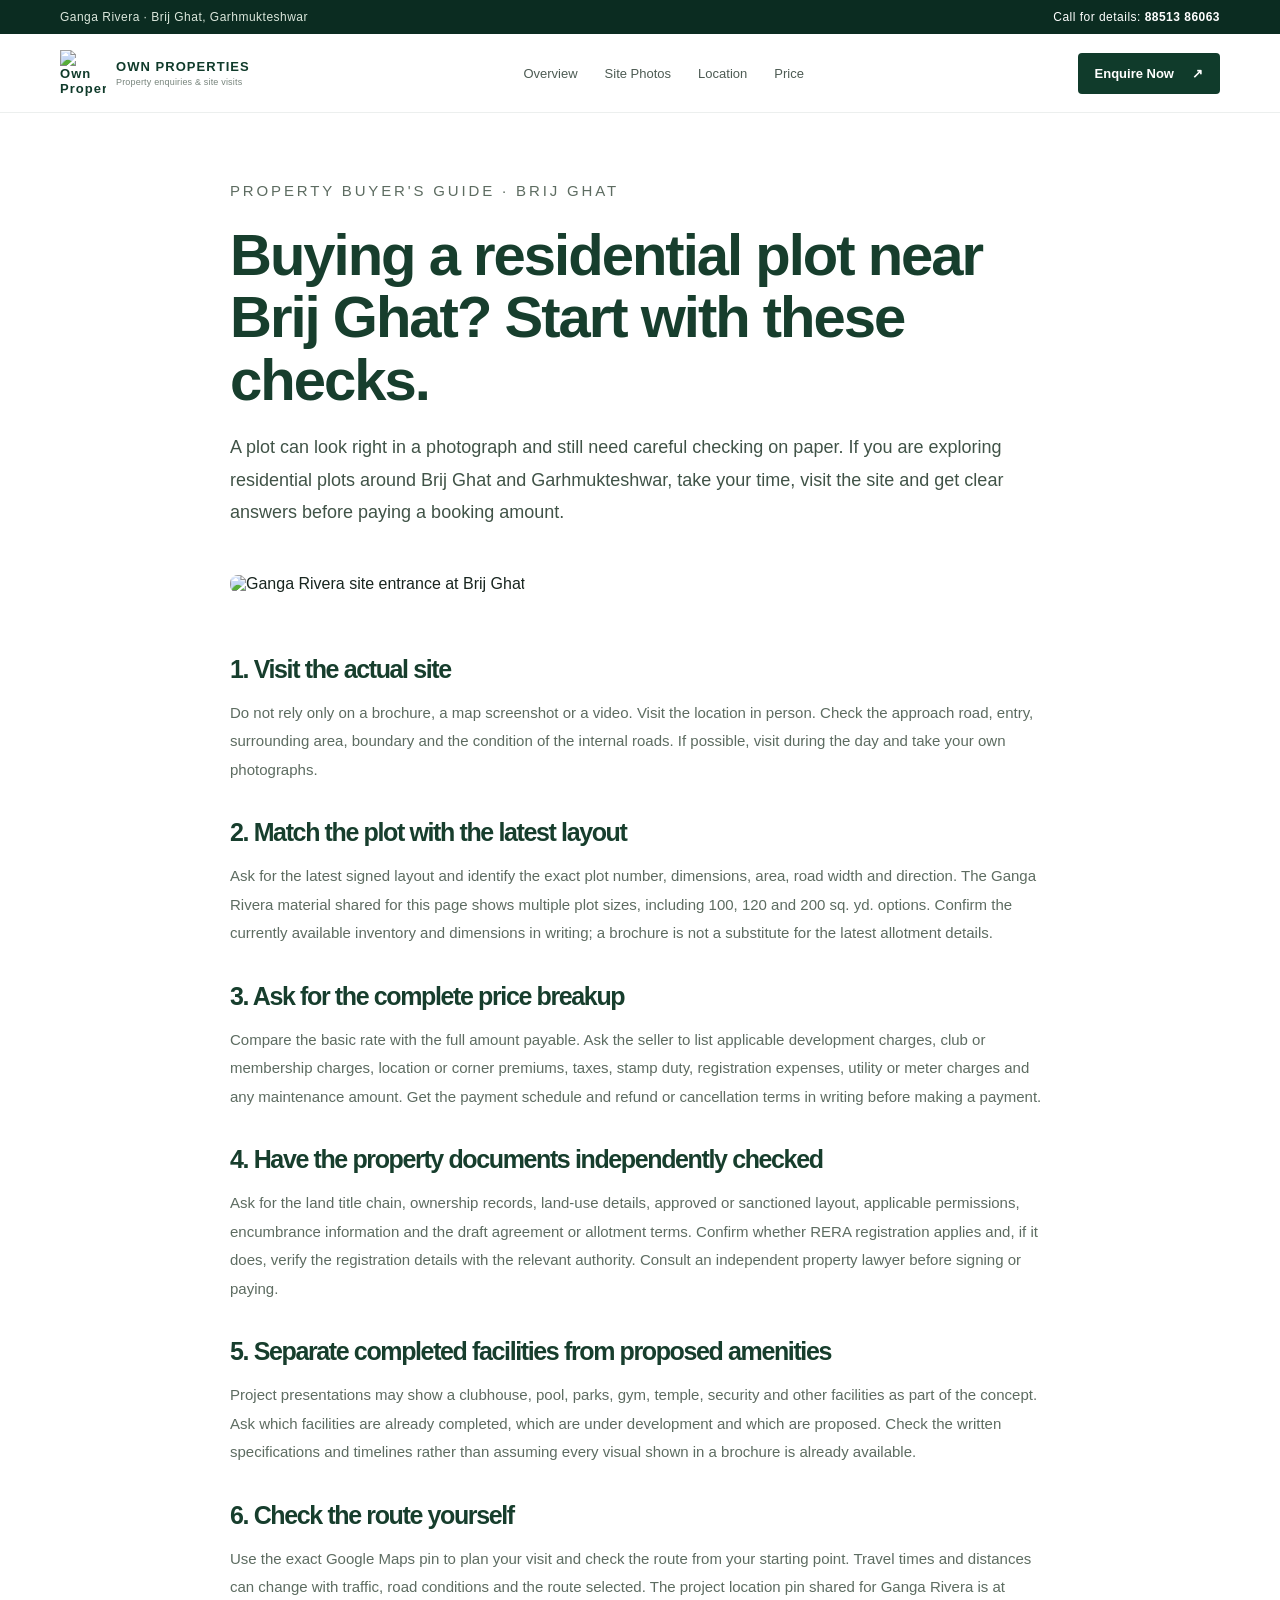
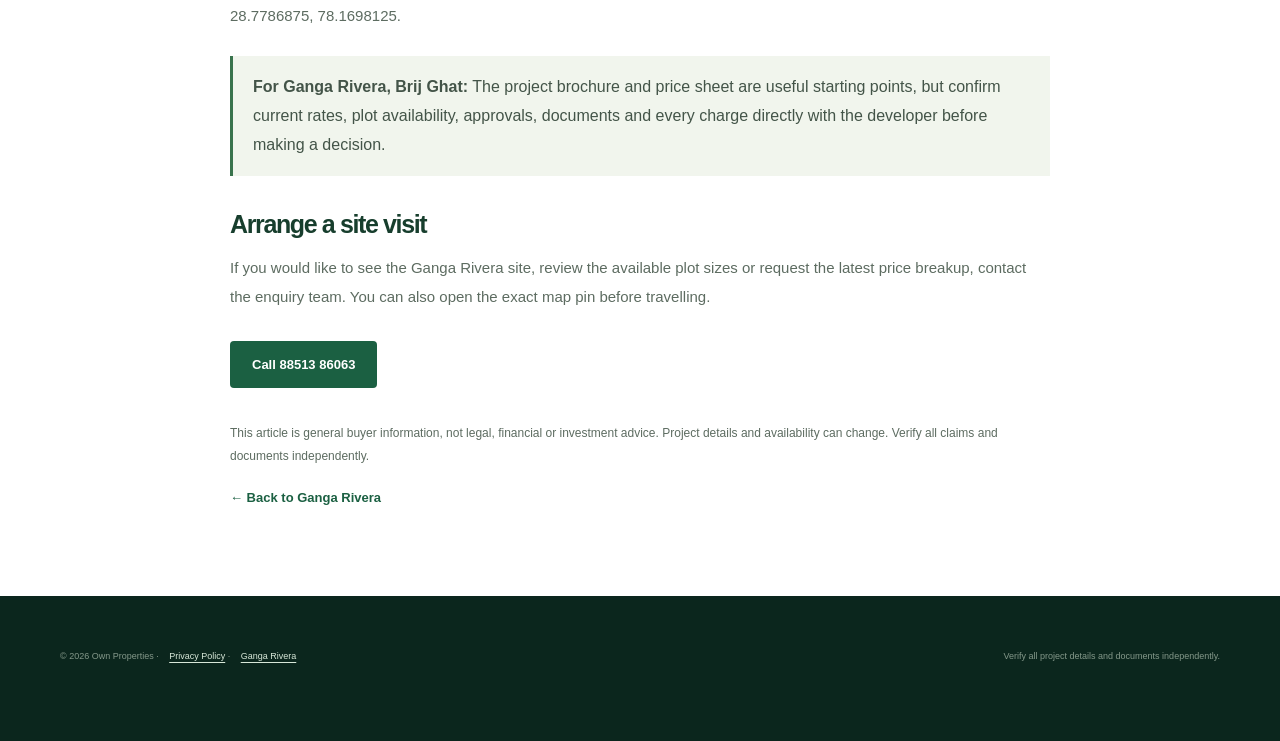
==== article.html @ 1c26f599 "Add files via upload" ====
<!doctype html>
<html lang="en-IN">
<head>
<meta charset="utf-8"><meta name="viewport" content="width=device-width, initial-scale=1">
<title>Buying a Residential Plot Near Brij Ghat: A Practical Checklist | Ganga Rivera</title>
<meta name="description" content="Planning to buy a residential plot near Brij Ghat, Garhmukteshwar? Use this practical checklist to review the site, plot layout, price breakup, title documents and location before booking.">
<meta name="keywords" content="plots near Brij Ghat, residential plots Garhmukteshwar, Ganga Rivera Brij Ghat, buying plot checklist, plot documents Uttar Pradesh">
<meta name="robots" content="index,follow"><link rel="canonical" href="https://gangarivera.com/article.html">
<meta property="og:type" content="article"><meta property="og:title" content="Buying a Residential Plot Near Brij Ghat: A Practical Checklist"><meta property="og:description" content="A straightforward checklist for inspecting a plot, understanding the total cost and reviewing property documents before booking."><meta property="og:url" content="https://gangarivera.com/article.html"><meta property="og:image" content="https://gangarivera.com/assets/site-entrance.jpg">
<link rel="stylesheet" href="styles.css">
<script type="application/ld+json">{"@context":"https://schema.org","@type":"Article","headline":"Buying a Residential Plot Near Brij Ghat: A Practical Checklist","description":"A practical checklist for people evaluating residential plots near Brij Ghat, Garhmukteshwar.","author":{"@type":"Organization","name":"Own Properties"},"publisher":{"@type":"Organization","name":"Own Properties"},"mainEntityOfPage":"https://gangarivera.com/article.html","about":{"@type":"Place","name":"Brij Ghat, Garhmukteshwar, Uttar Pradesh"}}</script>
<style>
.article-page{max-width:820px;margin:0 auto;padding:64px 0 90px}.article-page h1{font:800 clamp(36px,6vw,58px)/1.08 Manrope,sans-serif;color:#173e2d;letter-spacing:-2px;margin:12px 0 20px}.article-page h2{font:800 25px Manrope,sans-serif;color:#173e2d;margin:34px 0 10px}.article-page p,.article-page li{font:15px/1.9 'DM Sans',sans-serif;color:#5d6c61}.article-page ul{padding-left:22px}.article-page .article-lead{font-size:18px;line-height:1.8;color:#405347}.article-page .article-hero{width:100%;max-height:430px;object-fit:cover;border-radius:8px;margin:28px 0}.article-page .article-note{background:#f1f5ed;border-left:3px solid #39734d;padding:17px 20px;margin:26px 0;color:#435448;line-height:1.8}.article-page .article-actions{display:flex;gap:12px;flex-wrap:wrap;margin-top:30px}@media(max-width:700px){.article-page{padding:42px 0 70px}.article-page p,.article-page li{font-size:14px}}
</style></head><body>
<div class="topline"><div class="wrap topline-inner"><span>Ganga Rivera · Brij Ghat, Garhmukteshwar</span><a href="tel:+918851386063">Call for details: <strong>88513 86063</strong></a></div></div>
<header class="header"><div class="wrap nav"><a class="brand" href="index.html"><img src="assets/own-properties-logo.jpg" alt="Own Properties logo"><span>OWN PROPERTIES<small>Property enquiries & site visits</small></span></a><nav><a href="index.html#overview">Overview</a><a href="index.html#gallery">Site Photos</a><a href="index.html#location">Location</a><a href="index.html#price">Price</a></nav><a class="btn btn-dark nav-cta" href="index.html#enquire">Enquire Now <span>↗</span></a><button class="menu-toggle" aria-label="Open menu" aria-expanded="false">☰</button></div></header>
<main class="wrap article-page"><p class="kicker">PROPERTY BUYER'S GUIDE · BRIJ GHAT</p>
<h1>Buying a residential plot near Brij Ghat? Start with these checks.</h1>
<p class="article-lead">A plot can look right in a photograph and still need careful checking on paper. If you are exploring residential plots around Brij Ghat and Garhmukteshwar, take your time, visit the site and get clear answers before paying a booking amount.</p>
<img class="article-hero" src="assets/site-entrance.jpg" alt="Ganga Rivera site entrance at Brij Ghat" fetchpriority="high">
<h2>1. Visit the actual site</h2><p>Do not rely only on a brochure, a map screenshot or a video. Visit the location in person. Check the approach road, entry, surrounding area, boundary and the condition of the internal roads. If possible, visit during the day and take your own photographs.</p>
<h2>2. Match the plot with the latest layout</h2><p>Ask for the latest signed layout and identify the exact plot number, dimensions, area, road width and direction. The Ganga Rivera material shared for this page shows multiple plot sizes, including 100, 120 and 200 sq. yd. options. Confirm the currently available inventory and dimensions in writing; a brochure is not a substitute for the latest allotment details.</p>
<h2>3. Ask for the complete price breakup</h2><p>Compare the basic rate with the full amount payable. Ask the seller to list applicable development charges, club or membership charges, location or corner premiums, taxes, stamp duty, registration expenses, utility or meter charges and any maintenance amount. Get the payment schedule and refund or cancellation terms in writing before making a payment.</p>
<h2>4. Have the property documents independently checked</h2><p>Ask for the land title chain, ownership records, land-use details, approved or sanctioned layout, applicable permissions, encumbrance information and the draft agreement or allotment terms. Confirm whether RERA registration applies and, if it does, verify the registration details with the relevant authority. Consult an independent property lawyer before signing or paying.</p>
<h2>5. Separate completed facilities from proposed amenities</h2><p>Project presentations may show a clubhouse, pool, parks, gym, temple, security and other facilities as part of the concept. Ask which facilities are already completed, which are under development and which are proposed. Check the written specifications and timelines rather than assuming every visual shown in a brochure is already available.</p>
<h2>6. Check the route yourself</h2><p>Use the exact Google Maps pin to plan your visit and check the route from your starting point. Travel times and distances can change with traffic, road conditions and the route selected. The project location pin shared for Ganga Rivera is at 28.7786875, 78.1698125.</p>
<div class="article-note"><strong>For Ganga Rivera, Brij Ghat:</strong> The project brochure and price sheet are useful starting points, but confirm current rates, plot availability, approvals, documents and every charge directly with the developer before making a decision.</div>
<h2>Arrange a site visit</h2><p>If you would like to see the Ganga Rivera site, review the available plot sizes or request the latest price breakup, contact the enquiry team. You can also open the exact map pin before travelling.</p>
<div class="article-actions"><a class="btn btn-primary" href="tel:+918851386063">Call 88513 86063</a><a class="btn btn-outline" href="https://www.google.com/maps/dir/?api=1&destination=28.7786875%2C78.1698125" target="_blank" rel="noopener">Get Google Maps directions ↗</a><a class="btn btn-outline" href="index.html#enquire">Request a callback</a></div>
<p style="font-size:12px;margin-top:34px">This article is general buyer information, not legal, financial or investment advice. Project details and availability can change. Verify all claims and documents independently.</p><a class="text-link" href="index.html">← Back to Ganga Rivera</a></main>
<footer class="footer"><div class="wrap footer-bottom"><span>© <span id="year"></span> Own Properties · <a href="privacy.html">Privacy Policy</a> · <a href="index.html">Ganga Rivera</a></span><span>Verify all project details and documents independently.</span></div></footer><script>document.getElementById('year').textContent=new Date().getFullYear();</script></body></html>
---- styles.css ----
:root{--green:#103b2b;--green2:#1b6042;--lime:#c7d96a;--ink:#18251f;--muted:#66736c;--cream:#f6f7f1;--line:#e3e8df;--white:#fff;--gold:#d9b75c}*{box-sizing:border-box}html{scroll-behavior:smooth;scroll-padding-top:90px}body{margin:0;color:var(--ink);font-family:'DM Sans',sans-serif;background:#fff}a{color:inherit;text-decoration:none}.wrap{width:min(1160px,calc(100% - 48px));margin:auto}.topline{background:#0b2c21;color:#dbe7dc;font-size:12px;letter-spacing:.04em}.topline-inner{display:flex;justify-content:space-between;padding:10px 0}.topline a{color:#fff}.header{position:sticky;top:0;z-index:20;background:rgba(255,255,255,.94);backdrop-filter:blur(14px);border-bottom:1px solid rgba(16,59,43,.08)}.nav{height:78px;display:flex;align-items:center;justify-content:space-between}.brand{display:flex;align-items:center;gap:10px;color:var(--green);font-weight:800;font-size:13px;letter-spacing:.08em}.brand img{width:46px;height:46px;object-fit:contain}.brand small{display:block;font-size:9px;letter-spacing:.02em;color:#77847c;font-weight:500;margin-top:3px}.nav nav{display:flex;gap:27px;font-size:13px;color:#4d5b53}.nav nav a:hover,.text-link:hover{color:#a17c20}.btn{display:inline-flex;align-items:center;justify-content:center;gap:18px;padding:15px 21px;border-radius:4px;font-size:13px;font-weight:700;transition:.2s;border:1px solid transparent}.btn:hover{transform:translateY(-2px)}.btn-dark{background:var(--green);color:#fff}.btn-primary{background:var(--green2);color:#fff}.btn-primary:hover,.btn-dark:hover{background:#0d3023}.btn-outline{border-color:rgba(255,255,255,.6);color:#fff}.nav-cta{padding:12px 16px}.menu-toggle{display:none;background:none;border:0;font-size:25px;color:var(--green)}.hero{position:relative;overflow:hidden;background:#0e3829;color:#fff;padding:78px 0 0}.hero-bg{position:absolute;inset:0;background:radial-gradient(ellipse at 82% 10%,rgba(120,156,92,.26),transparent 35%),linear-gradient(110deg,#0b2c21,#174a35 65%,#0e3427)}.hero-grid{position:relative;display:grid;grid-template-columns:1fr 1.02fr;gap:64px;align-items:center;padding-bottom:64px}.eyebrow,.kicker{font-size:10px;letter-spacing:.19em;text-transform:uppercase;font-weight:700}.eyebrow{display:flex;align-items:center;gap:10px;color:#d9e8d6}.eyebrow i,.live-dot{width:7px;height:7px;border-radius:50%;background:#c6d96b;display:inline-block}.developer{font-size:12px;color:#b7c9bb;margin:28px 0 12px}.hero h1,h2{font-family:Manrope,sans-serif;letter-spacing:-.055em;font-weight:600}.hero h1{font-size:clamp(43px,5vw,68px);line-height:1.06;margin:0 0 20px}.hero h1 em,h2 em{font-style:normal;color:#c9d987}.hero-lead{max-width:490px;line-height:1.8;color:#d2dfd4;font-size:15px}.hero-price{margin:30px 0 25px;display:flex;align-items:center;gap:22px}.hero-price>div{border-left:2px solid var(--lime);padding-left:15px}.hero-price small{display:block;font-size:10px;color:#c0d0c3}.hero-price strong{display:block;font-family:Manrope;font-size:31px;letter-spacing:-.04em;margin-top:3px}.hero-price strong small{display:inline;font-size:13px}.hero-price>span{font-size:11px;line-height:1.6;color:#c4d3c7}.hero-actions{display:flex;gap:12px;flex-wrap:wrap}.hero-note{font-size:10px;color:#9fb7a6;margin-top:19px}.hero-visual{position:relative;padding:0 0 25px 25px}.hero-visual:before{content:"";position:absolute;left:0;top:25px;right:25px;bottom:0;border:1px solid rgba(211,224,190,.45)}.hero-visual>img{position:relative;width:100%;height:405px;object-fit:cover;display:block;box-shadow:0 25px 60px rgba(0,0,0,.2)}.photo-tag{position:absolute;top:16px;left:42px;background:rgba(12,39,29,.86);padding:9px 12px;font-size:10px;display:flex;align-items:center;gap:8px}.hero-caption{position:absolute;bottom:42px;right:42px;display:flex;flex-direction:column;text-align:right;text-shadow:0 2px 10px #000}.hero-caption b{font:800 22px Manrope;letter-spacing:.05em}.hero-caption span{font-size:9px;letter-spacing:.16em}.hero-bottom{position:relative;border-top:1px solid rgba(255,255,255,.17);display:flex;gap:35px;padding:18px 0;color:#c4d5c8;font-size:11px;letter-spacing:.06em;text-transform:uppercase}.trust-strip{background:#f3f5ef;border-bottom:1px solid var(--line)}.trust-grid{display:grid;grid-template-columns:repeat(4,1fr)}.trust-grid>div{display:flex;gap:17px;align-items:center;padding:23px 18px;border-right:1px solid #dfe5db}.trust-grid>div:first-child{padding-left:0}.trust-grid>div:last-child{border:0}.trust-grid b{font:600 19px Manrope;color:#a4b16d}.trust-grid span{font-size:12px;line-height:1.5;color:#4d5b52}.section{padding:100px 0}.two-col{display:grid;grid-template-columns:1fr 1fr;gap:80px}.kicker{color:#82944d;margin:0 0 18px}.section h2,.documents h2,.cta-band h2{font-size:clamp(34px,4vw,48px);line-height:1.12;margin:0}.section h2 em,.documents h2 em{color:#79934a}.intro-text{padding-top:26px;max-width:520px}.intro-text p,.documents p{font-size:14px;line-height:1.9;color:#627067;margin:0 0 16px}.text-link{display:inline-flex;gap:15px;color:var(--green2);font-size:13px;font-weight:700;margin-top:10px}.features{background:var(--cream)}.section-head{display:flex;justify-content:space-between;align-items:end;gap:40px;margin-bottom:43px}.section-desc{max-width:390px;color:#69766d;font-size:13px;line-height:1.8;margin:0 0 4px}.feature-grid{display:grid;grid-template-columns:repeat(3,1fr);border-top:1px solid #dce3d8;border-left:1px solid #dce3d8}.feature-card{position:relative;min-height:220px;padding:28px 30px;border-right:1px solid #dce3d8;border-bottom:1px solid #dce3d8;background:rgba(255,255,255,.55)}.feature-card>span{position:absolute;right:25px;top:25px;font:600 12px Manrope;color:#a7b18a}.feature-icon{font-size:30px;color:#527a4e;margin-bottom:21px}.feature-card h3{font:700 17px Manrope;margin:0 0 9px}.feature-card p{font-size:12px;color:#738076;line-height:1.7;margin:0;max-width:270px}.gallery{background:#fff}.gallery-grid{display:grid;grid-template-columns:1.3fr 1fr 1fr;grid-template-rows:220px 220px;gap:12px}.gallery-grid figure{margin:0;position:relative;overflow:hidden;background:#e7ece5}.gallery-grid figure:after{content:"";position:absolute;inset:45% 0 0;background:linear-gradient(transparent,rgba(0,0,0,.62))}.gallery-grid img{width:100%;height:100%;object-fit:cover;display:block;transition:transform .5s}.gallery-grid figure:hover img{transform:scale(1.04)}.gallery-grid figcaption{position:absolute;z-index:1;bottom:15px;left:17px;color:#fff;font-size:12px;font-weight:600}.gallery-main{grid-row:span 2}.gallery-foot{font-size:10px;color:#929d94;margin-top:16px}.layout-section{background:#f3f5ef;padding-top:75px;padding-bottom:75px}.layout-card{display:grid;grid-template-columns:.78fr 1.22fr;background:#fff;box-shadow:0 20px 60px rgba(24,47,31,.06)}.layout-copy{padding:50px 45px}.layout-copy h2{font-size:39px}.layout-copy p:not(.kicker){font-size:13px;line-height:1.8;color:#6c786f;margin:20px 0}.size-pills{display:flex;gap:7px;flex-wrap:wrap;margin:20px 0 25px}.size-pills span{padding:8px 10px;background:#f0f3e9;color:#536d42;font-size:10px;border-radius:2px}.layout-preview{padding:28px;background:#f6f7f2;display:flex;flex-direction:column;justify-content:center}.layout-preview img{width:100%;height:340px;object-fit:contain;background:#fff}.layout-preview span{font-size:9px;color:#909b91;margin-top:9px}.location{background:#fff}.location-grid{display:grid;grid-template-columns:1.1fr .9fr;gap:50px;align-items:stretch}.location-map{min-height:390px;position:relative;overflow:hidden;background:radial-gradient(circle at 35% 50%,#dbe8ca,#b5c99b 58%,#91ad7b);border:9px solid #f0f3eb}.location-map:before,.location-map:after{content:"";position:absolute;background:rgba(255,255,255,.3);height:100%;width:1px;left:30%;top:0;transform:rotate(28deg)}.location-map:after{left:70%;transform:rotate(-32deg)}.map-road{position:absolute;height:14px;background:#f5f0d9;border:1px solid rgba(95,117,73,.18);box-shadow:0 0 0 5px rgba(255,255,255,.12);transform:rotate(-23deg)}.road-one{width:130%;left:-10%;top:48%}.road-two{width:90%;left:25%;top:24%;transform:rotate(54deg)}.road-three{width:75%;left:42%;top:75%;transform:rotate(12deg)}.map-pin{position:absolute;z-index:2;left:48%;top:40%;width:44px;height:44px;border-radius:50% 50% 50% 0;transform:rotate(-45deg);background:#1d6343;color:white;display:grid;place-items:center;font-size:24px;box-shadow:0 7px 20px #526d43}.map-title{position:absolute;z-index:2;left:38%;top:56%;font:800 17px Manrope;color:#17442e;letter-spacing:.06em}.map-sub{position:absolute;z-index:2;left:38%;top:62%;font-size:9px;letter-spacing:.15em;color:#34543a}.map-label{position:absolute;font-size:10px;font-weight:700;color:#506748;background:rgba(255,255,255,.75);padding:5px 8px}.label-site{left:17%;top:34%}.label-nh{right:10%;top:18%}.label-ghat{left:11%;bottom:17%}.map-caption{position:absolute;bottom:8px;right:10px;font-size:8px;color:#64785a}.distance-list{border-top:1px solid var(--line)}.distance-list>div{display:flex;justify-content:space-between;padding:12px 2px;border-bottom:1px solid var(--line);font-size:12px;color:#66746b}.distance-list b{color:#1a4934;font:700 13px Manrope}.distance-list small{display:block;color:#9aa39a;font-size:9px;line-height:1.6;margin-top:12px}.location-actions{margin-top:20px}.pricing{background:#102f24;color:#fff}.pricing-grid{display:grid;grid-template-columns:.9fr 1.1fr;gap:90px}.pricing .kicker{color:#c1d57b}.pricing h2 em{color:#c5d881}.price-intro{font-size:13px;line-height:1.8;color:#c3d0c5;max-width:450px;margin:20px 0}.price-big{border-left:2px solid #c5d881;padding:6px 0 6px 18px;margin:30px 0}.price-big small{display:block;color:#aebfb2;font-size:10px}.price-big strong{font:700 38px Manrope;display:block;margin:5px 0}.price-big strong small{display:inline;font-size:13px}.price-big span{font-size:10px;color:#aebfb2}.price-details{padding:30px;background:#fff;color:var(--ink)}.price-details h3{font:700 15px Manrope;margin:0 0 15px}.payment-row{display:flex;justify-content:space-between;gap:15px;padding:12px 0;border-bottom:1px solid #e8ece6;font-size:11px;color:#66736a}.payment-row b{color:#1d4532;text-align:right}.charges-title{margin-top:26px!important}.fineprint{font-size:9px;line-height:1.7;color:#8a958c;margin:18px 0 0}.fineprint a{color:#315e41;text-decoration:underline}.documents{background:#f4f6f0}.documents-inner{display:grid;grid-template-columns:1fr .85fr;gap:80px;align-items:center}.documents p{max-width:520px;margin-top:20px}.doc-links{border-top:1px solid #dce4d9}.doc-links a{display:flex;align-items:center;gap:17px;padding:19px 0;border-bottom:1px solid #dce4d9}.doc-links span{font:600 12px Manrope;color:#a0ad79}.doc-links b{font:700 13px Manrope;flex:1}.doc-links i{font-style:normal;color:#708b55;font-size:10px}.cta-band{background:#1a5a3d;color:#fff;padding:66px 0}.cta-inner{display:flex;justify-content:space-between;align-items:center;gap:40px}.cta-band .kicker{color:#d2e59a}.cta-band h2{font-size:40px}.cta-band h2 em{color:#d2e59a}.cta-band p:not(.kicker){font-size:12px;color:#d2e0d5;max-width:470px;line-height:1.7}.cta-actions{display:flex;flex-direction:column;gap:10px;min-width:220px}.btn-light{background:#fff;color:#16442f}.btn-whatsapp{background:#d3e58f;color:#173c2c}.footer{background:#0b261d;color:#c7d3c9;padding:35px 0 80px}.footer-top{display:flex;justify-content:space-between;align-items:center;padding-bottom:28px;border-bottom:1px solid rgba(255,255,255,.12)}.footer-brand{color:#fff}.footer-brand small{color:#9cad9f}.footer-contact{display:flex;flex-direction:column;gap:8px;text-align:right;font-size:11px;color:#aab9ad}.footer-contact a{color:#fff;font-weight:700}.footer-bottom{display:flex;justify-content:space-between;gap:30px;padding-top:20px;font-size:9px;color:#84988a}.footer-bottom span:last-child{max-width:520px;text-align:right}.sticky-bar{display:none}.modal{position:fixed;inset:0;z-index:100;display:none;align-items:center;justify-content:center;padding:20px}.modal.show{display:flex}.modal-backdrop{position:absolute;inset:0;background:rgba(4,20,13,.72);backdrop-filter:blur(4px)}.modal-panel{position:relative;z-index:1;width:min(440px,100%);max-height:90vh;overflow:auto;background:#fff;padding:34px 35px;box-shadow:0 25px 80px rgba(0,0,0,.3);animation:rise .25s ease}@keyframes rise{from{opacity:0;transform:translateY(12px)}to{opacity:1;transform:none}}.modal-close{position:absolute;right:16px;top:12px;border:0;background:none;font-size:27px;color:#748078;cursor:pointer}.modal-panel h2{font:700 31px Manrope;margin:0 0 7px;color:#183d2c}.modal-sub{font-size:12px;color:#758078;line-height:1.6;margin:0 0 22px}.modal-panel form>label:not(.consent){display:block;font-size:10px;font-weight:700;color:#526258;margin:13px 0 6px}.modal-panel input:not([type=checkbox]),.modal-panel select{width:100%;padding:13px;border:1px solid #dce4dc;background:#fbfcfa;font:12px 'DM Sans';border-radius:2px;outline:none}.modal-panel input:focus,.modal-panel select:focus{border-color:#4c805e}.consent{display:flex;gap:9px;align-items:flex-start;margin:16px 0;font-size:10px;color:#6b786e}.consent input{margin:1px 0 0}.form-submit{width:100%;border:0;cursor:pointer}.form-privacy{display:block;font-size:9px;line-height:1.5;color:#96a097;margin-top:12px;text-align:center}
@media(max-width:900px){.nav nav{gap:15px}.hero-grid{gap:30px}.hero-visual>img{height:360px}.pricing-grid{gap:40px}.documents-inner{gap:40px}}
@media(max-width:700px){.wrap{width:min(100% - 34px,540px)}.topline-inner{font-size:10px}.topline-inner span{max-width:55%}.nav{height:68px}.brand img{width:39px;height:39px}.nav nav{display:none;position:absolute;top:68px;left:0;right:0;background:white;padding:20px 24px;flex-direction:column;border-bottom:1px solid var(--line)}.nav nav.open{display:flex}.nav-cta{display:none}.menu-toggle{display:block}.hero{padding-top:50px}.hero-grid{grid-template-columns:1fr;gap:35px;padding-bottom:42px}.hero h1{font-size:48px}.hero-lead{font-size:13px}.hero-visual{padding-left:12px}.hero-visual:before{left:0;top:12px;right:12px}.hero-visual>img{height:280px}.photo-tag{left:25px}.hero-caption{right:25px;bottom:38px}.hero-bottom{gap:10px;justify-content:space-between;font-size:8px;line-height:1.5}.trust-grid{grid-template-columns:1fr 1fr}.trust-grid>div{padding:16px 8px;border-bottom:1px solid #dfe5db}.trust-grid>div:nth-child(2){border-right:0}.trust-grid>div:first-child{padding-left:8px}.section{padding:68px 0}.two-col,.pricing-grid,.documents-inner,.location-grid{grid-template-columns:1fr;gap:27px}.intro-text{padding-top:0}.section-head{display:block;margin-bottom:30px}.section-desc{margin-top:17px}.feature-grid{grid-template-columns:1fr 1fr}.feature-card{padding:20px 17px;min-height:190px}.feature-card h3{font-size:14px}.feature-card p{font-size:11px}.gallery-grid{grid-template-columns:1fr 1fr;grid-template-rows:180px 150px 150px;gap:8px}.gallery-main{grid-row:span 1;grid-column:span 2}.gallery-grid figure:first-child{height:190px}.gallery-grid figcaption{font-size:10px;left:10px;bottom:10px}.layout-section{padding:45px 0}.layout-card{grid-template-columns:1fr}.layout-copy{padding:32px 25px}.layout-copy h2{font-size:34px}.layout-preview{padding:15px}.layout-preview img{height:240px}.location-map{min-height:300px}.pricing-grid{gap:32px}.price-details{padding:23px 18px}.price-big strong{font-size:34px}.documents-inner{gap:25px}.cta-inner{display:block}.cta-band{padding:52px 0}.cta-band h2{font-size:35px}.cta-actions{margin-top:25px;flex-direction:row;flex-wrap:wrap}.cta-actions .btn{flex:1;min-width:145px;padding:13px 10px}.footer-top{align-items:flex-start;gap:20px;flex-direction:column}.footer-contact{text-align:left}.footer-bottom{display:block;line-height:1.7}.footer-bottom span{display:block}.footer-bottom span:last-child{text-align:left;margin-top:8px}.sticky-bar{display:grid;grid-template-columns:1fr 1.35fr 1fr;position:fixed;bottom:0;left:0;right:0;z-index:30;background:#fff;box-shadow:0 -5px 25px rgba(0,0,0,.1);padding:8px 10px calc(8px + env(safe-area-inset-bottom));gap:7px}.sticky-bar a,.sticky-bar button{display:flex;justify-content:center;align-items:center;padding:12px 5px;border:0;border-radius:3px;background:#edf2e9;color:#17432e;font:700 11px 'DM Sans'}.sticky-bar button{background:#164a32;color:#fff}.footer{padding-bottom:90px}.modal-panel{padding:30px 24px}.hero-price{gap:13px}.hero-price strong{font-size:27px}}

/* Buyer guide and footer policy links */
.article-feature{background:#f5f7f1}.article-feature-inner{display:grid;grid-template-columns:1fr 1fr;gap:64px;align-items:center}.article-teaser{background:#fff;padding:34px;border:1px solid #e4e9df;box-shadow:0 14px 45px rgba(25,55,35,.06)}.article-teaser>span{font:700 10px 'DM Sans';letter-spacing:1.5px;color:#65816b}.article-teaser h3{font:800 23px/1.3 Manrope;color:#173e2d;margin:16px 0}.article-teaser p{font:13px/1.8 'DM Sans';color:#657269}.footer-bottom a{color:#d8e8d9;text-decoration:underline;text-underline-offset:3px;margin-left:8px}@media(max-width:700px){.article-feature-inner{grid-template-columns:1fr;gap:28px}.article-teaser{padding:25px}}


/* Brand identity and supplied regional newspaper cuttings */
.brand-press{background:#f7f8f4}
.brand-row{display:grid;grid-template-columns:repeat(3,minmax(0,1fr));gap:16px;margin:34px 0 58px}
.brand-card{min-height:150px;background:#fff;border:1px solid #e5e9e1;border-radius:14px;padding:22px;display:flex;flex-direction:column;align-items:center;justify-content:center;gap:12px;text-align:center}
.brand-card img{width:min(190px,80%);height:78px;object-fit:contain}
.brand-card>span{font-size:12px;color:#718076;letter-spacing:.02em}
.rivera-mark{font:700 24px/1.05 Manrope,sans-serif;color:#28733d;text-align:center;letter-spacing:-1px}
.rivera-mark b{display:block;font-size:34px;color:#17518c;letter-spacing:-1.5px}
.rivera-mark small{display:block;font:600 11px 'DM Sans',sans-serif;color:#425448;letter-spacing:3px;margin-top:4px}
.phenix-mark{font:800 28px/1 Manrope,sans-serif;color:#183f74;letter-spacing:-1px}
.phenix-mark b{display:block;font-size:15px;letter-spacing:4px;color:#d58a20;margin-top:5px}
.press-heading{display:flex;align-items:end;justify-content:space-between;gap:20px;margin-bottom:22px}
.press-heading h3{font:800 clamp(21px,3vw,30px)/1.2 Manrope,sans-serif;color:#173e2d;margin:6px 0 0}
.press-heading>span{font-size:12px;color:#77847b}
.press-grid{display:grid;grid-template-columns:repeat(3,minmax(0,1fr));gap:18px;align-items:start}
.press-card{margin:0;background:#fff;border:1px solid #e2e6df;border-radius:12px;overflow:hidden;box-shadow:0 8px 24px rgba(22,52,35,.06)}
.press-card a{display:block;padding:12px;background:#f0f1ec}
.press-card img{display:block;width:100%;height:320px;object-fit:contain;object-position:center top;background:#fff}
.press-card figcaption{padding:13px 15px 16px;font-size:13px;line-height:1.5;color:#46584c;font-weight:600}
.press-note{font-size:12px;line-height:1.7;color:#7a857d;margin:20px 0 0}
@media(max-width:760px){.brand-row{grid-template-columns:1fr;gap:10px;margin:25px 0 42px}.brand-card{min-height:125px}.press-heading{display:block}.press-heading>span{display:block;margin-top:8px}.press-grid{grid-template-columns:1fr 1fr;gap:12px}.press-card img{height:260px}.press-card figcaption{font-size:12px;padding:10px}}
@media(max-width:460px){.press-grid{grid-template-columns:1fr}.press-card img{height:360px}}


/* Nearby brands and neighbourhood highlights */
.nearby-brands{background:#fff}
.nearby-visual{display:grid;grid-template-columns:1.05fr .95fr;gap:34px;align-items:center;background:#f5f7f1;border:1px solid #e3e9df;padding:20px;margin:30px 0}
.nearby-visual>a{display:block;background:#fff;border-radius:8px;overflow:hidden}
.nearby-visual img{display:block;width:100%;height:auto}
.nearby-tag{display:inline-block;color:#5f7d42;font-size:10px;font-weight:800;letter-spacing:1.6px}
.nearby-visual h3,.nearby-group h3{font:800 23px/1.25 Manrope,sans-serif;color:#173e2d;margin:12px 0}
.nearby-visual p{font-size:13px;line-height:1.8;color:#66736c;margin:0 0 16px}
.nearby-columns{display:grid;grid-template-columns:1fr 1fr;gap:28px;margin-top:38px}
.nearby-group{padding:25px;border:1px solid #e3e9df;border-radius:10px}
.nearby-group h3{font-size:19px;margin:0 0 18px}
.brand-chips{display:flex;flex-wrap:wrap;gap:9px}
.brand-chips span{display:inline-flex;align-items:center;padding:9px 12px;border:1px solid #e1e7de;background:#f8faf6;border-radius:4px;color:#334c3b;font-size:12px;font-weight:700}
.nearby-facts{display:grid;grid-template-columns:1fr 1fr;gap:16px;margin-top:22px}
.nearby-facts>div{padding:22px;background:#103b2b;color:#fff;display:flex;flex-direction:column;gap:8px}
.nearby-facts small{font-size:9px;letter-spacing:1.4px;color:#c9d99c;font-weight:800}
.nearby-facts b{font:800 23px Manrope;color:#fff}
.nearby-facts span{font-size:12px;line-height:1.7;color:#d4e0d5}
.nearby-disclaimer{font-size:11px;line-height:1.75;color:#849087;margin:18px 0 0}
@media(max-width:700px){.nearby-visual,.nearby-columns,.nearby-facts{grid-template-columns:1fr}.nearby-visual{gap:20px;padding:12px}.nearby-group{padding:20px}.nearby-visual h3{font-size:21px}.brand-chips{gap:7px}.brand-chips span{font-size:11px;padding:8px 10px}}
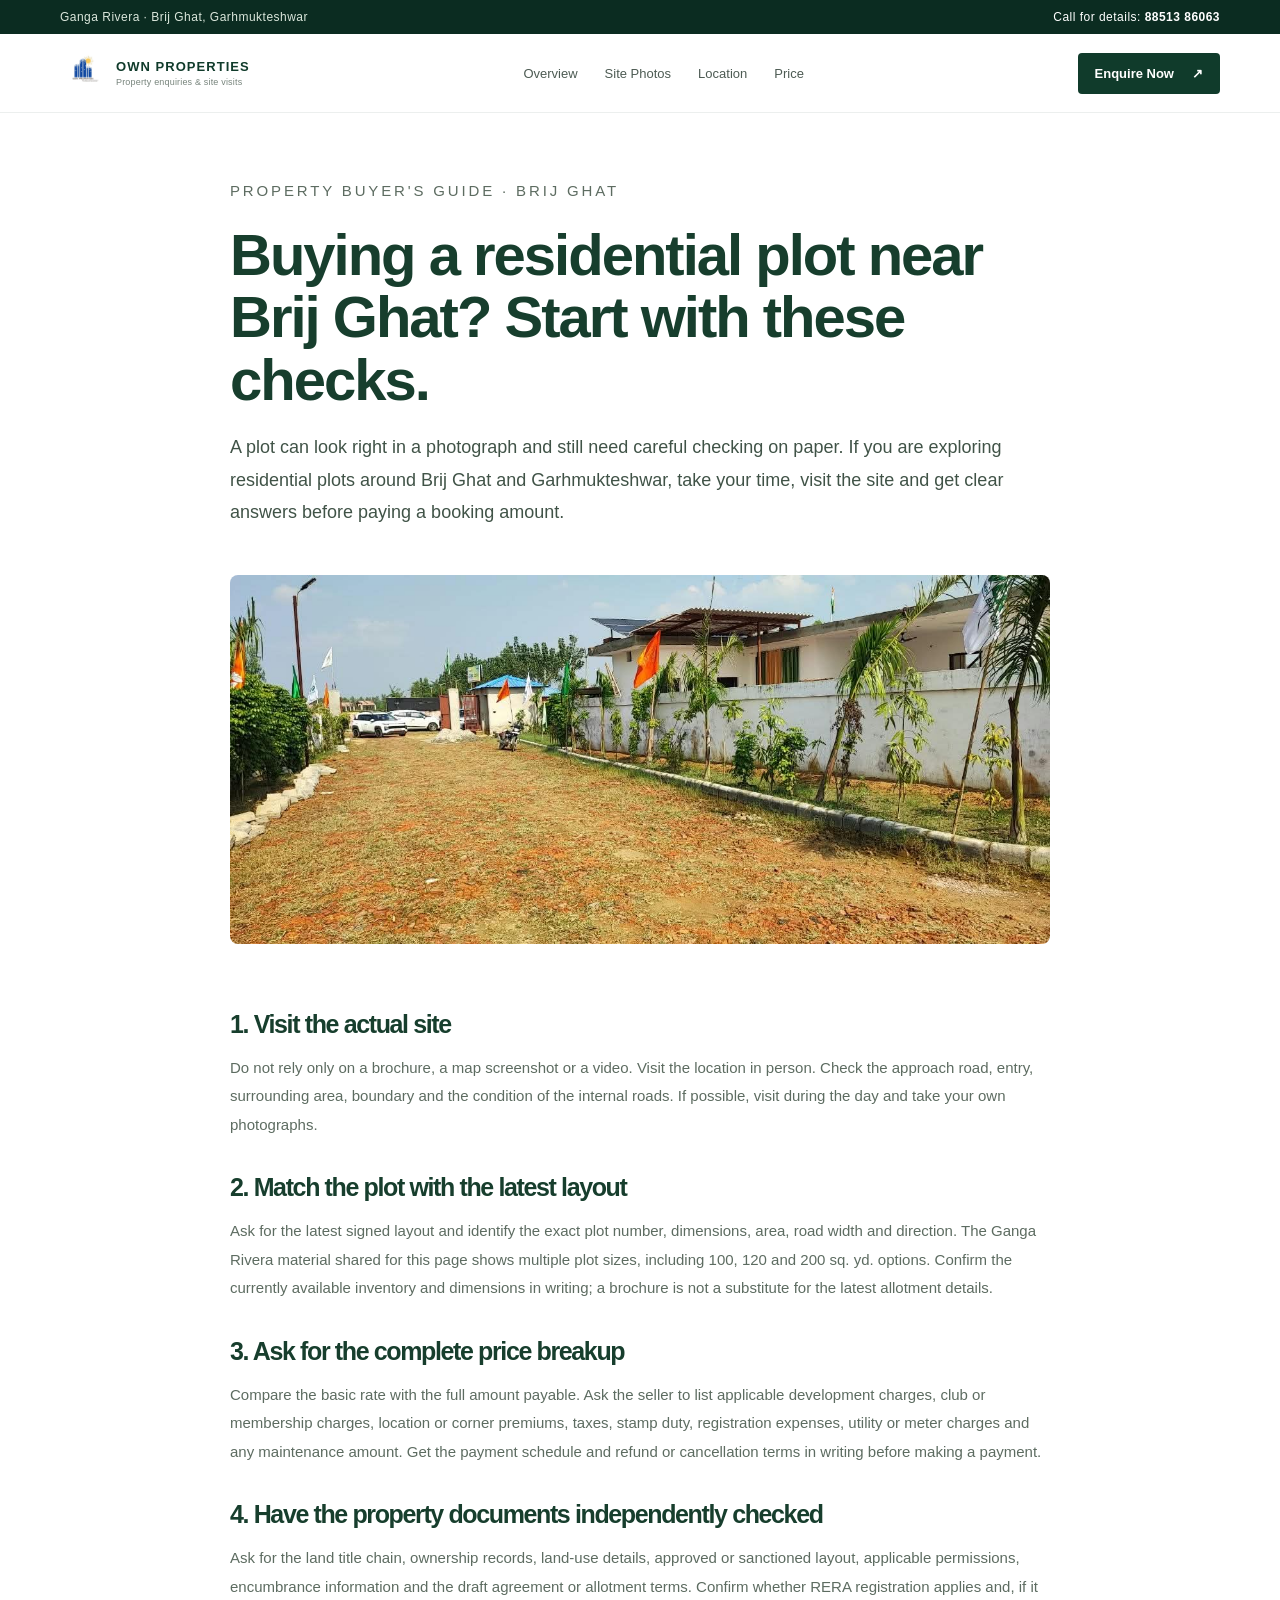
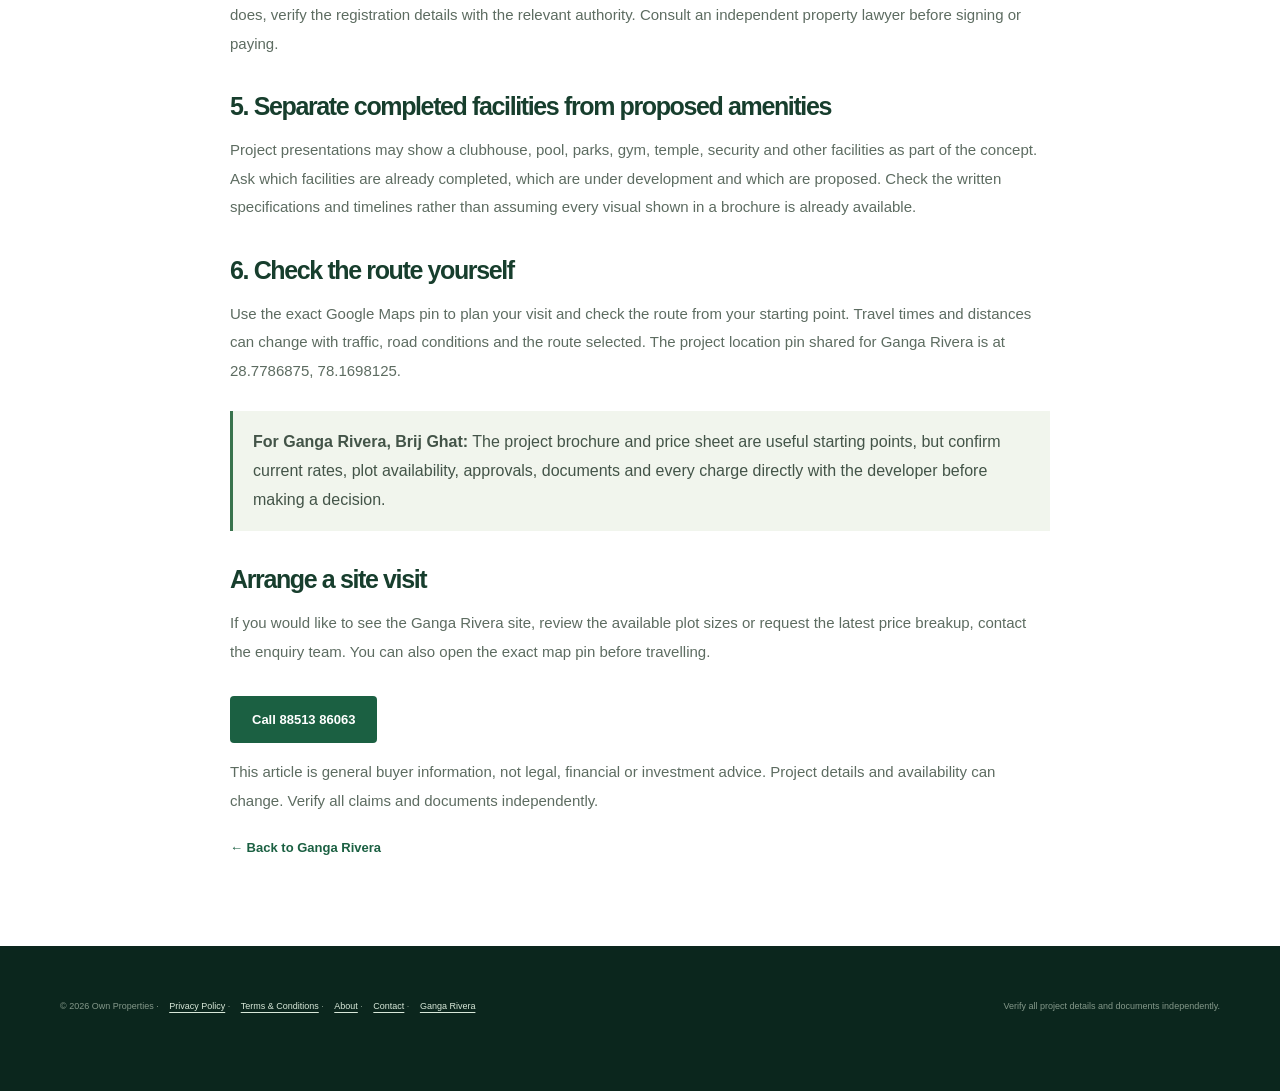
==== commit 176702f8: "Add files via upload" ====
--- a/article.html
+++ b/article.html
@@ -5,13 +5,11 @@
 <title>Buying a Residential Plot Near Brij Ghat: A Practical Checklist | Ganga Rivera</title>
 <meta name="description" content="Planning to buy a residential plot near Brij Ghat, Garhmukteshwar? Use this practical checklist to review the site, plot layout, price breakup, title documents and location before booking.">
 <meta name="keywords" content="plots near Brij Ghat, residential plots Garhmukteshwar, Ganga Rivera Brij Ghat, buying plot checklist, plot documents Uttar Pradesh">
-<meta name="robots" content="index,follow"><link rel="canonical" href="https://gangarivera.com/article.html">
-<meta property="og:type" content="article"><meta property="og:title" content="Buying a Residential Plot Near Brij Ghat: A Practical Checklist"><meta property="og:description" content="A straightforward checklist for inspecting a plot, understanding the total cost and reviewing property documents before booking."><meta property="og:url" content="https://gangarivera.com/article.html"><meta property="og:image" content="https://gangarivera.com/assets/site-entrance.jpg">
+<meta name="robots" content="index,follow"><link rel="canonical" href="https://gangarivera.ownproperties.in/article.html">
+<meta property="og:type" content="article"><meta property="og:title" content="Buying a Residential Plot Near Brij Ghat: A Practical Checklist"><meta property="og:description" content="A straightforward checklist for inspecting a plot, understanding the total cost and reviewing property documents before booking."><meta property="og:url" content="https://gangarivera.ownproperties.in/article.html"><meta property="og:image" content="https://gangarivera.ownproperties.in/assets/site-entrance.jpg">
 <link rel="stylesheet" href="styles.css">
-<script type="application/ld+json">{"@context":"https://schema.org","@type":"Article","headline":"Buying a Residential Plot Near Brij Ghat: A Practical Checklist","description":"A practical checklist for people evaluating residential plots near Brij Ghat, Garhmukteshwar.","author":{"@type":"Organization","name":"Own Properties"},"publisher":{"@type":"Organization","name":"Own Properties"},"mainEntityOfPage":"https://gangarivera.com/article.html","about":{"@type":"Place","name":"Brij Ghat, Garhmukteshwar, Uttar Pradesh"}}</script>
-<style>
-.article-page{max-width:820px;margin:0 auto;padding:64px 0 90px}.article-page h1{font:800 clamp(36px,6vw,58px)/1.08 Manrope,sans-serif;color:#173e2d;letter-spacing:-2px;margin:12px 0 20px}.article-page h2{font:800 25px Manrope,sans-serif;color:#173e2d;margin:34px 0 10px}.article-page p,.article-page li{font:15px/1.9 'DM Sans',sans-serif;color:#5d6c61}.article-page ul{padding-left:22px}.article-page .article-lead{font-size:18px;line-height:1.8;color:#405347}.article-page .article-hero{width:100%;max-height:430px;object-fit:cover;border-radius:8px;margin:28px 0}.article-page .article-note{background:#f1f5ed;border-left:3px solid #39734d;padding:17px 20px;margin:26px 0;color:#435448;line-height:1.8}.article-page .article-actions{display:flex;gap:12px;flex-wrap:wrap;margin-top:30px}@media(max-width:700px){.article-page{padding:42px 0 70px}.article-page p,.article-page li{font-size:14px}}
-</style></head><body>
+<script type="application/ld+json">{"@context":"https://schema.org","@type":"Article","headline":"Buying a Residential Plot Near Brij Ghat: A Practical Checklist","description":"A practical checklist for people evaluating residential plots near Brij Ghat, Garhmukteshwar.","author":{"@type":"Organization","name":"Own Properties"},"publisher":{"@type":"Organization","name":"Own Properties"},"mainEntityOfPage":"https://gangarivera.ownproperties.in/article.html","about":{"@type":"Place","name":"Brij Ghat, Garhmukteshwar, Uttar Pradesh"}}</script>
+</head><body>
 <div class="topline"><div class="wrap topline-inner"><span>Ganga Rivera · Brij Ghat, Garhmukteshwar</span><a href="tel:+918851386063">Call for details: <strong>88513 86063</strong></a></div></div>
 <header class="header"><div class="wrap nav"><a class="brand" href="index.html"><img src="assets/own-properties-logo.jpg" alt="Own Properties logo"><span>OWN PROPERTIES<small>Property enquiries & site visits</small></span></a><nav><a href="index.html#overview">Overview</a><a href="index.html#gallery">Site Photos</a><a href="index.html#location">Location</a><a href="index.html#price">Price</a></nav><a class="btn btn-dark nav-cta" href="index.html#enquire">Enquire Now <span>↗</span></a><button class="menu-toggle" aria-label="Open menu" aria-expanded="false">☰</button></div></header>
 <main class="wrap article-page"><p class="kicker">PROPERTY BUYER'S GUIDE · BRIJ GHAT</p>
@@ -27,5 +25,5 @@
 <div class="article-note"><strong>For Ganga Rivera, Brij Ghat:</strong> The project brochure and price sheet are useful starting points, but confirm current rates, plot availability, approvals, documents and every charge directly with the developer before making a decision.</div>
 <h2>Arrange a site visit</h2><p>If you would like to see the Ganga Rivera site, review the available plot sizes or request the latest price breakup, contact the enquiry team. You can also open the exact map pin before travelling.</p>
 <div class="article-actions"><a class="btn btn-primary" href="tel:+918851386063">Call 88513 86063</a><a class="btn btn-outline" href="https://www.google.com/maps/dir/?api=1&destination=28.7786875%2C78.1698125" target="_blank" rel="noopener">Get Google Maps directions ↗</a><a class="btn btn-outline" href="index.html#enquire">Request a callback</a></div>
-<p style="font-size:12px;margin-top:34px">This article is general buyer information, not legal, financial or investment advice. Project details and availability can change. Verify all claims and documents independently.</p><a class="text-link" href="index.html">← Back to Ganga Rivera</a></main>
-<footer class="footer"><div class="wrap footer-bottom"><span>© <span id="year"></span> Own Properties · <a href="privacy.html">Privacy Policy</a> · <a href="index.html">Ganga Rivera</a></span><span>Verify all project details and documents independently.</span></div></footer><script>document.getElementById('year').textContent=new Date().getFullYear();</script></body></html>+<p>This article is general buyer information, not legal, financial or investment advice. Project details and availability can change. Verify all claims and documents independently.</p><a class="text-link" href="index.html">← Back to Ganga Rivera</a></main>
+<footer class="footer"><div class="wrap footer-bottom"><span>© <span id="year"></span> Own Properties · <a href="privacy.html">Privacy Policy</a> · <a href="terms.html">Terms & Conditions</a> · <a href="about.html">About</a> · <a href="contact.html">Contact</a> · <a href="index.html">Ganga Rivera</a></span><span>Verify all project details and documents independently.</span></div></footer><script>document.getElementById('year').textContent=new Date().getFullYear();</script><script src="script.js"></script></body></html>
--- a/styles.css
+++ b/styles.css
@@ -50,3 +50,37 @@
 .nearby-facts span{font-size:12px;line-height:1.7;color:#d4e0d5}
 .nearby-disclaimer{font-size:11px;line-height:1.75;color:#849087;margin:18px 0 0}
 @media(max-width:700px){.nearby-visual,.nearby-columns,.nearby-facts{grid-template-columns:1fr}.nearby-visual{gap:20px;padding:12px}.nearby-group{padding:20px}.nearby-visual h3{font-size:21px}.brand-chips{gap:7px}.brand-chips span{font-size:11px;padding:8px 10px}}
+
+/* Shared styling for all secondary pages */
+.article-page{max-width:820px;margin:0 auto;padding:64px 0 90px}
+.article-page h1{font:800 clamp(36px,6vw,58px)/1.08 Manrope,sans-serif;color:#173e2d;letter-spacing:-2px;margin:12px 0 20px}
+.article-page h2{font:800 25px Manrope,sans-serif;color:#173e2d;margin:34px 0 10px}
+.article-page p,.article-page li{font:15px/1.9 'DM Sans',sans-serif;color:#5d6c61}
+.article-page ul{padding-left:22px}.article-page .article-lead{font-size:18px;line-height:1.8;color:#405347}
+.article-page .article-hero{width:100%;max-height:430px;object-fit:cover;border-radius:8px;margin:28px 0}
+.article-page .article-note{background:#f1f5ed;border-left:3px solid #39734d;padding:17px 20px;margin:26px 0;color:#435448;line-height:1.8}
+.article-page .article-actions{display:flex;gap:12px;flex-wrap:wrap;margin-top:30px}
+.seo-page{padding:72px 0 84px}.seo-wrap{width:min(900px,calc(100% - 40px));margin:auto}
+.seo-page h1{font-size:clamp(2.3rem,5vw,4.4rem);line-height:1.08;margin:12px 0 22px}
+.seo-page h1 em,.seo-page h2 em{font-style:normal;color:#9b7a45}
+.seo-page h2{font-size:clamp(1.65rem,3vw,2.4rem);line-height:1.15;margin:42px 0 14px}
+.seo-page h3{font-size:1.15rem;margin:24px 0 8px}
+.seo-page p,.seo-page li{font-size:1rem;line-height:1.8;color:#48534d}
+.seo-page ul{padding-left:22px}.seo-page .seo-lead{font-size:1.15rem;line-height:1.75;max-width:760px}
+.seo-meta{font-size:.82rem;letter-spacing:.12em;text-transform:uppercase;color:#7b866f;font-weight:700}
+.seo-callout{background:#f3f5ef;border:1px solid #e3e8df;border-radius:18px;padding:24px;margin:28px 0}
+.seo-links{display:flex;flex-wrap:wrap;gap:12px;margin-top:28px}.seo-links a{display:inline-block;text-decoration:none}
+.seo-breadcrumb{font-size:.9rem;margin-bottom:24px}.seo-breadcrumb a,.seo-page a{color:#286348}
+.seo-faq{border-top:1px solid #e5e8e2;padding-top:14px;margin-top:14px}
+.seo-footer{padding:24px 0;border-top:1px solid #e5e8e2;color:#66716a;font-size:.9rem}
+.legal-page{max-width:820px;margin:0 auto;padding:70px 0 90px}
+.legal-page h1{font:800 clamp(34px,5vw,48px)/1.15 Manrope,sans-serif;color:#173e2d;margin:12px 0 20px}
+.legal-page h2{font:700 22px Manrope,sans-serif;color:#173e2d;margin:32px 0 10px}
+.legal-page p,.legal-page li{font:15px/1.9 'DM Sans',sans-serif;color:#5d6c61}
+.legal-page ul{padding-left:22px}.legal-page .legal-updated{font-size:12px;color:#879187}
+.contact-cards{display:grid;grid-template-columns:repeat(2,minmax(0,1fr));gap:14px;margin:28px 0}
+.contact-card{padding:22px;border:1px solid #e3e8df;background:#f7f8f4;border-radius:8px}
+.contact-card h2{font-size:18px;margin:0 0 8px}.contact-card p{margin:0}
+@media(max-width:700px){.article-page{padding:42px 0 70px}.article-page p,.article-page li{font-size:14px}
+.seo-page{padding:48px 0 60px}.seo-wrap{width:min(100% - 30px,900px)}
+.legal-page{padding:44px 0 60px}.contact-cards{grid-template-columns:1fr}}
